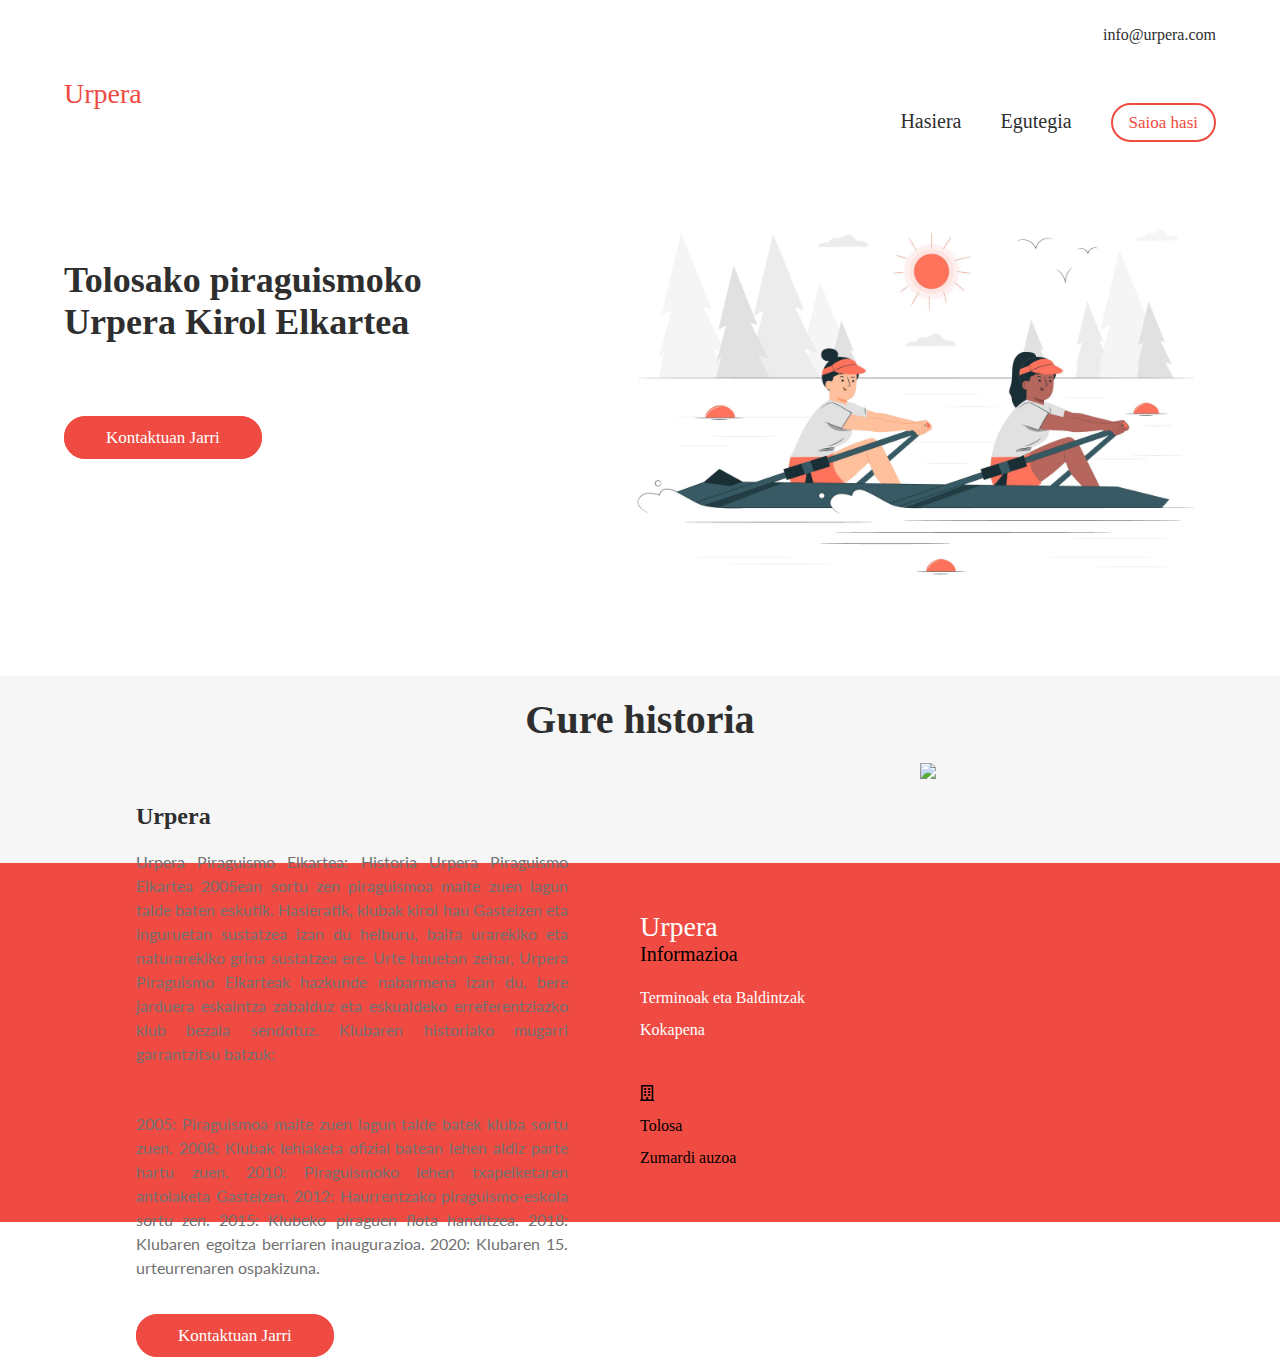
==== index.html @ 8aa0496f "Last Txapelketa kenduta, bakarrik pribatuan ikusi  behar" ====
<!DOCTYPE html>
<html lang="es">

<head>

    <meta charset="UTF-8">
    <title>Urpera Piraguismoa</title>
    <link rel="stylesheet" href="style.css">

</head>

<body>

    <head>

        <meta charset="UTF-8">
        <meta name="viewport" content="width=device-width, initial-scale=1.0">
        <meta http-equiv="X-UA-Compatible" content="ie=edge">
        <link href="https://fonts.googleapis.com/css?family=Lato|Nanum+Gothic:700|Raleway&display=swap"
            rel="stylesheet">
        <link href="https://cdnjs.cloudflare.com/ajax/libs/font-awesome/5.9.0/css/all.css" rel="stylesheet">
        <title>Urpera Kluba</title>

    </head>

    <header id="topHeader">
        <ul id="topInfo">

            <li>info@urpera.com</li>

        </ul>

        <nav>
            <span class="logo">Urpera</span>
            <div class="menu-btn-3" onclick="menuBtnFunction(this)">
                <span></span>
            </div>

            <div class="mainMenu">

                <a href="index.html"><span>Hasiera</span></a>
                <a href="Egutegia.html"><span>Egutegia</span></a>
                <a href="Login.php">Saioa hasi</a>

            </div class="mainMenu">
        </nav>
    </header>

    <section id="intro">
        <div id="intro-info">
            <div>
                <h1>Tolosako piraguismoko Urpera Kirol Elkartea</h1>
                <div id="intro-tag-btn">
                    <span></span>
                    <a href="https://mail.google.com/mail/?view=cm&fs=1&tf=1&to=ioritzlope45@gmail.com" target="_blank"
                        class="brand-btn">Kontaktuan Jarri</a>
                </div>
            </div>
        </div>

        <div id="development-img">
            <img src="images/5411421.jpg" alt="Urpera Kirol Elkartea" title="Urpera Kirol Elkartea" />
        </div>
    </section>

    <section id="success-story">
        <h1 class="sec-heading">Gure historia</h1>

        <div class="slider">
            <div class="col-6 slide-text">
                <div>

                    <h2>Urpera</h2>
                    <p>
                        Urpera Piraguismo Elkartea: Historia
                        Urpera Piraguismo Elkartea 2005ean sortu zen piraguismoa maite zuen lagun talde baten
                        eskutik. Hasieratik, klubak
                        kirol hau Gasteizen eta inguruetan sustatzea izan du helburu, baita urarekiko eta
                        naturarekiko grina sustatzea ere.
                        Urte hauetan zehar, Urpera Piraguismo Elkarteak hazkunde nabarmena izan du, bere jarduera
                        eskaintza zabalduz eta
                        eskualdeko erreferentziazko klub bezala sendotuz.
                        Klubaren historiako mugarri garrantzitsu batzuk:

                    </p>

                    <p>
                        2005: Piraguismoa maite zuen lagun talde batek kluba sortu zuen.
                        2008: Klubak lehiaketa ofizial batean lehen aldiz parte hartu zuen.
                        2010: Piraguismoko lehen txapelketaren antolaketa Gasteizen.
                        2012: Haurrentzako piraguismo-eskola sortu zen.
                        2015: Klubeko piraguen flota handitzea.
                        2018: Klubaren egoitza berriaren inaugurazioa.
                        2020: Klubaren 15. urteurrenaren ospakizuna.

                    </p>

                    <a href="https://mail.google.com/mail/?view=cm&fs=1&tf=1&to=ioritzlope45@gmail.com" target="_blank"
                        class="brand-btn">Kontaktuan Jarri</a>
                </div>
            </div>

            <div class="col-6 slide-img">
                <img src="images/kayak-mujer-kayak-chicas-remando-agua.jpg" />
            </div>

        </div>
    </section>

    <footer>
        <div>
            <span class="logo">Urpera</span>
        </div>

        <div class="col-3">
            <span class="footer-cat">Informazioa</span>
            <ul class="footer-cat-links">

                <li><a href=""><span>Terminoak eta Baldintzak</span></a></li>
                <li><a href=""><span>Kokapena</span></a></li>

            </ul>
        </div>
        <div id="address">
            <ul>
                <li>

                    <i class="far fa-building"></i>
                    <div>Tolosa<br />
                        Zumardi auzoa</div>

                </li>
            </ul>
        </div>

    </footer>

    <script src="https://ajax.googleapis.com/ajax/libs/jquery/3.4.1/jquery.min.js"></script>
    <script src="ScriptIT.js"></script>
    <script src="./script.js"></script>
</body>

</html>
---- style.css ----
html {
  scroll-behavior: smooth;
}

body {
  padding: 0;
  margin: 0;
}

section {
  display: block;
  padding: 0 4em 5em;
}

h1,
h2,
h3 {
  font-family: roboto;
  color: #2e2e2e;
}

.col-5 {
  width: 40%;
  display: inline-table;
}

.col-6 {
  width: 50%;
  display: inline-table;
}

.col-7 {
  width: 60%;
  display: inline-block;
}

.sec-heading {
  text-align: center;
  font-size: 40px;
  padding: 0.5em 0;

  margin: 0;
}

p {
  font-family: lato;
  color: #717171;
  line-height: 1.5;
  text-align: justify;
  flex-wrap: wrap;
}

#topHeader {
  padding: 1em 4em;
  font-family: roboto;
}

#topInfo {
  padding: 0;
  margin-top: 10px;
  text-align: right;
  color: #2e2e2e;
}

#topInfo li {
  list-style-type: none;
  display: inline;
}

#topInfo li:last-child {
  padding-left: 21px;
}

.logo {
  color: #ef4b42;
  font-size: 28px;
  font-family: roboto;
}

nav {
  padding: 18px 0;
}

.mainMenu {
  float: right;
}

.mainMenu a {
  padding: 15px 0;
  margin-left: 35px;
  font-size: 20px;
  text-decoration: none;
  font-weight: 500;
  color: #2e2e2e;
  position: relative;

  -webkit-transition: all 0.3s ease-in-out;
  transition: all 0.3s ease-in-out;
}

.mainMenu a:hover,
.mainMenu a:focus {
  color: #ef4b42;
}

.mainMenu a:not(:last-child):hover:after,
.mainMenu a:not(:last-child):focus:after {
  width: 100%;
  left: 0;
}

.mainMenu a:after {
  top: 40px;
  content: "";
  display: block;
  height: 2px;
  left: 50%;
  position: absolute;
  width: 0;
  background: #ef4b42;

  -webkit-transition: width 0.3s ease 0s, left 0.3s ease 0s;
  transition: width 0.3s ease 0s, left 0.3s ease 0s;
}

.mainMenu a:first-child {
  margin: 0;
}

.mainMenu a:last-child {
  border: 2px solid #ef4b42;
  padding: 8px 16px !important;
  font-size: 17px;
  border-radius: 20px;
  text-align: center;
  color: #ef4b42;
}

.mainMenu a:last-child:hover,
.mainMenu a:last-child:focus {
  background-color: #ef4b42;
  color: white;
}

#intro {
  padding-top: 3em;
  position: relative;
}

#intro div {
  display: inline-table;
}

#intro-info {
  width: 50%;
  float: left;
  margin-top: 5.8%;
}

#intro-info h1 {
  font-size: 50px;
  font-weight: 600;
  margin: 0px 0 30px;
}

#intro-info span {
  display: block;
  font-family: raleway;
  font-weight: 600;
  padding: 0 0 55px;
  font-size: 23px;
}

.brand-btn {
  text-decoration: none;
  background-color: #ef4b42;
  border: 2px solid #ef4b42;
  color: white;
  padding: 10px 40px;
  border-radius: 30px;
  font-size: 17px;
  font-family: roboto;

  -webkit-transition: all 0.3s ease-in-out;
  transition: all 0.3s ease-in-out;
}

.brand-btn:hover,
.brand-btn:focus {
  background-color: transparent;
  color: #ef4b42;
}

#development-img {
  width: 50%;
  text-align: right;
}

#development-img img {
  height: 430px;
}

#delivery {
  background-color: #f6f6f6;
}

#delivery img {
  height: 300px;
}
#delivery h2 {
  font-weight: 500;
  font-size: 30px;
}

#delivery p {
  margin-bottom: 40px;
}

.delivery-img {
  float: left;
}

#services ul {
  margin: 0;
  padding: 0;
  text-align: center;
}

#services ul li {
  list-style-type: none;
  display: inline-block;
  width: 16%;
  text-align: center;
}

#services ul li .fas,
#services ul li .fab {
  font-size: 80px;
  color: #ef4b42;
}

#services ul li div {
  width: 115px;
  padding: 15px;
  border-radius: 6px;
  border: 3px solid transparent;
  margin-left: auto;
  margin-right: auto;
  text-align: center;

  -webkit-transition: all 0.2s ease-in;
  transition: all 0.2s ease-in;
}

#services ul li div:hover {
  border-color: #f7f7f7;
}

#services ul li div a {
  text-decoration: none;
}

#services ul li span {
  display: block;
  padding-top: 15px;
  color: #5d5d5d;
  font-family: lato;
}

#services #service-footer {
  text-align: center;
  padding-top: 60px;
}

#success-story {
  background-color: #f6f6f6;
}

.slider img {
  height: 400px;
}

.slider .slide-text {
  float: left;
}

.slider .slide-img {
  text-align: center;
}

.slider .slide-text div {
  width: 75%;
  margin-left: auto;
  margin-right: auto;
  margin-top: 40px;
}

.slider p {
  padding-bottom: 30px;
}

.brand-logos div {
  margin-left: auto;
  margin-right: auto;
  padding: 10px 0;
}

.brand-logos div::-webkit-scrollbar {
  background: transparent;
}

.brand-logos div a {
  text-align: center;
  display: table-cell;
  width: 12%;
  border: 2px solid #eaeaea;
  background-color: #fff;
  padding: 25px;
  cursor: pointer;

  -webkit-transition: all 0.2s ease-in;
  transition: all 0.2s ease-in;
}

.brand-logos div a:hover,
.brand-logos div a:focus {
  border-right: 2px solid #eaeaea !important;

  -webkit-transform: scale(1.1);
  transform: scale(1.1);

  -webkit-transition: all 0.2s ease-in;
  transition: all 0.2s ease-in;
}

.brand-logos div a:not(:last-child) {
  border-right: none;
}

.brand-logos div a img {
  height: 30px;
}

#highlights {
  background-color: #f6f6f6;
}

#highlights .slider img {
  border-top-left-radius: 118px;
  border-top-right-radius: 55px;
  border-bottom-right-radius: 120px;
  border-bottom-left-radius: 55px;
}

#topList {
  background-color: #f6f6f6;
}

#topList a {
  border: none;
  padding: 0 20px;
  background-color: #f6f6f6;
}

#topList a:hover {
  border: none !important;

  -webkit-transform: scale(1);
  transform: scale(1);
}

#topList a span {
  font-size: 13px;
  color: #717171;
  font-family: lato;
  display: block;
}

#topList img {
  height: 70px;
}

footer {
  background-color: #ef4b42;
  padding: 3em 4em 2em;
}

footer .logo {
  color: #fff;
}

footer .row {
  margin: 2em 0;
  font-family: lato;
  color: #fff;
  position: relative;
  border-bottom: 1px solid;
}

footer ul {
  padding: 0;
}

footer ul li {
  list-style-type: none;
  padding: 0;
  line-height: 2;
}

footer .footer-cat {
  font-size: 20px;
}

.footer-cat-links a {
  color: #fff;
  text-decoration: none;
  position: relative;
}

.footer-cat-links a:after {
  top: 21px;
  content: "";
  display: block;
  height: 2px;
  left: 50%;
  position: absolute;
  width: 0;
  background: #fff;

  -webkit-transition: width 0.3s ease 0s, left 0.3s ease 0s;
  transition: width 0.3s ease 0s, left 0.3s ease 0s;
}

.footer-cat-links a:hover:after,
.footer-cat-links a:focus:after {
  width: 100%;
  left: 0;
}

footer #subscribe {
  margin: 20px 0px 30px;
}

input#subscriber-email {
  outline: none;
  padding: 8px;
  background: #ff6962;
  border: 1px solid #fff;
  color: #fff;
  border-radius: 4px 0px 0px 4px;
}

input#subscriber-email::-webkit-input-placeholder {
  color: #fff;
}

input#subscriber-email:-ms-input-placeholder {
  color: #fff;
}

input#subscriber-email::-ms-input-placeholder {
  color: #fff;
}

input#subscriber-email::placeholder {
  color: #fff;
}

.col-3 {
  display: inline-table;
  width: 25%;
}

.col-3#newsletter {
  width: 24%;
}

.col-3#newsletter #btn-scribe {
  margin-left: -4px;
  border: 1px solid #fff;
  border-radius: 0px 4px 4px 0;
  padding: 8px 5px;
  background-color: #fff;
  color: #ff6962;
  cursor: pointer;
}

.social-2 {
  display: none;
}
.social-links {
  bottom: 44px;
  position: absolute;
  left: 0;
}

.social-links a {
  color: #fff;
  font-size: 20px;
  border: 1px solid;
  border-radius: 20px;
  padding: 6px;

  -webkit-transition: all 0.2s ease-in;
  transition: all 0.2s ease-in;
}

.social-links a:not(:last-child) {
  margin-right: 10px;
}

.social-links a:hover,
.social-links a:focus {
  background-color: #ff6962;
}

.social-links a i {
  width: 25px;
  height: 25px;
  text-align: center;
}

#newsletter #address li:not(:first-child) {
  padding: 20px 0;
}

#newsletter #address li i {
  font-size: 45px;
  width: auto;
  padding: 5px;
}

#newsletter #address li div {
  font-size: 14px;
  width: 80%;
  text-align: left;
  float: right;
  line-height: 1.3;
}

#copyright {
  text-align: center;
  color: #fff;
  font-family: lato;
}

a#gotop {
  color: #fff;
  text-decoration: none;
  z-index: 9999;
  display: none;
  font-family: lato;
  position: fixed;
  bottom: 1.5em;
  right: 1.5em;
  padding: 10px;
  background-color: #ff6962;
  border-radius: 5px;

  -webkit-box-shadow: 0px 5px 7px 0px rgba(0, 0, 0, 0.75);
  box-shadow: 0px 5px 7px 0px rgba(0, 0, 0, 0.75);
}

#owner {
  text-align: center;
  padding: 20px 0 0px;
  color: #fff;
  font-family: lato;
  font-size: 25px;
}

#owner a {
  color: #fff;
}

/* Desktops and laptops ----------- */
@media only screen and (max-width: 1280px) {
  #intro-info {
    width: 40%;
  }
  #intro-info h1 {
    font-size: 36px;
  }
  #development-img {
    width: 60%;
  }
  #development-img img {
    height: 400px;
  }
}

/* iPads to Smartphone for Common Elements ----------- */
@media only screen and (max-width: 1024px) {
  nav {
    padding: 0;
  }

  .menu-btn-3 {
    height: 32px;
    width: 40px;
    cursor: pointer;
    z-index: 2;
    position: absolute;
    right: 0;
    padding-right: 2em;
    top: 1.75em;
  }

  .menu-btn-3 span,
  .menu-btn-3 span::before,
  .menu-btn-3 span::after {
    background: #fff;
    content: "";
    position: absolute;
    width: 40px;
    height: 6px;
    margin-top: 13px;

    -webkit-transform: rotate(180deg);
    transform: rotate(180deg);

    -webkit-transition: 0.5s ease-in-out;
    transition: 0.5s ease-in-out;
  }

  .menu-btn-3 span::before {
    margin-top: -12px;
  }

  .menu-btn-3 span::after {
    margin-top: 12px;
  }

  .menu-btn-3.active span {
    background: transparent;
  }

  .menu-btn-3.active span::before {
    margin-top: 0;

    -webkit-transform: rotate(45deg);
    transform: rotate(45deg);
  }

  .menu-btn-3.active span::after {
    -webkit-transform: rotate(-45deg);
    transform: rotate(-45deg);

    margin-top: 0;
  }

  #intro-info {
    width: 40%;
  }

  #intro-info h1 {
    font-size: 25px;
    margin: 0px 0 20px;
  }

  #intro-info span {
    font-size: 19px;
    padding: 0 0 45px;
  }

  #development-img {
    width: 60%;
  }

  #development-img img {
    height: 290px;
  }

  #topHeader {
    position: relative;
    padding-bottom: 0;
  }

  #topHeader .logo {
    position: absolute;
    color: #fff;
    z-index: 2;
    top: 0;
    padding-top: 0.5em;
    font-size: 40px;
    left: 0;
    padding-left: 1em;
  }

  .mainMenu {
    position: absolute;
    top: 0;
    right: 0;
    background-color: #ef4b42;
    width: 100%;
    padding: 1em 2em 2em;
    z-index: 1;

    -webkit-transition: all 1s ease-in-out;
    transition: all 1s ease-in-out;
  }

  .mainMenu.active {
    padding-top: 5em;
  }

  .mainMenu a {
    display: list-item;
    text-align: right;
    width: 100%;
    list-style-type: none;
    margin: 0;
    color: #fff;
    pointer-events: none;
    line-height: 0;
    padding: 0 2em 0 0;
    opacity: 0;
    visibility: hidden;

    -webkit-transition: all 0.6s ease-in-out;
    transition: all 0.6s ease-in-out;
  }

  .mainMenu a:last-child {
    background-color: #ff6962;
    color: #fff;
    border-color: #fff;
    width: 120px;
    float: right;
    text-align: center;
    margin-top: 20px;
  }

  .mainMenu a.active {
    pointer-events: auto;
    line-height: 1.3;
    padding-top: 15px;
    padding-bottom: 15px;
    opacity: 1;
    visibility: visible;
  }

  .mainMenu a.active:hover {
    background-color: #ff6962;
  }

  .mainMenu a.active:first-child {
    border-top: 1px solid;
    margin-top: 18px;
    padding-top: 30px;
  }

  .mainMenu a span {
    color: #fff;
  }
  .mainMenu a:after {
    display: none;
  }

  .brand-logos div {
    overflow-x: auto;
    overflow-y: hidden;
  }

  #delivery .col-5 {
    display: block;
    float: none;
    width: 100%;
    text-align: center;
  }

  #delivery .col-7 {
    width: 100%;
    display: block;
    text-align: center;
  }
  .col-3 {
    display: block;
    width: 100%;
    padding-bottom: 1em;
  }
  .col-3#newsletter {
    width: 100%;
    position: relative;
    padding-bottom: 0;
  }

  .social-1 {
    display: none !important;
  }

  .social-2 {
    display: inline-table;
    position: absolute;
    top: 7em;
    padding-bottom: 1.5em;
    width: 100%;
  }

  #address {
    margin-top: 8em;
  }

  #newsletter #address li i {
    width: auto;
  }

  #newsletter #address li div {
    font-size: 14px;
    width: auto;
    text-align: -webkit-auto;
    float: none;
    line-height: 2;
    display: inline-block;
    padding: 10px 0 15px;
  }

  #newsletter #address li div:last-child {
    padding-bottom: 0;
  }

  #newsletter #address li:not(:first-child) {
    padding: 20px 0 0;
  }
}

/* iPads (portrait)----------- */
@media only screen and (min-width: 768px) and (max-width: 1024px) and (orientation: portrait) {
  section {
    padding: 0 3em 3em;
  }

  .sec-heading {
    padding: 0em 0;
  }

  #services ul li {
    width: 30%;
  }

  #delivery img {
    height: 230px;
  }

  #highlights {
    display: inline-block;
  }

  .slider img {
    height: 220px;
  }

  .slider .slide-text div {
    width: 85%;
    margin-top: 0px;
  }

  footer {
    padding-right: 3em;
    padding-left: 3em;
  }

  .col-3 {
    display: block;
    width: 100%;
    padding-bottom: 1em;
  }
}

/* iPads (landscape) ----------- */
@media only screen and (min-width: 768px) and (max-width: 1024px) and (orientation: landscape) {
  section {
    padding-bottom: 3em;
  }

  .sec-heading {
    padding: 1em 0;
  }

  #intro {
    padding-top: 4em;
    padding-bottom: 3em;
  }

  #development-img img {
    height: 290px;
  }

  #intro-info {
    margin-top: 4.8%;
  }

  #intro-info h1 {
    font-size: 23px;
    margin: 0px 0 20px;
  }

  #intro-info span {
    font-size: 20px;
    padding: 0 0 45px;
  }

  .sec-heading {
    font-size: 30px;
  }

  #services ul li {
    width: 30%;
  }

  #services ul li .fas,
  #services ul li .fab {
    font-size: 60px;
  }

  .slider img {
    height: 210px;
  }

  #highlights,
  #success-story {
    display: inline-block;
  }

  .slider .slide-text div {
    margin-top: 0px;
  }

  .col-3 {
    display: block;
    width: 100%;
    padding-bottom: 1em;
  }
}

/* Mini Tablet and Big Mobile */
@media only screen and (min-width: 640px) and (max-width: 760px) and (orientation: landscape) {
  section {
    padding: 0 2em 3em;
  }

  .sec-heading {
    font-size: 26px;
    padding: 1em 0;
  }

  #intro {
    padding-bottom: 2em;
    padding-right: 2em;
    padding-left: 2em;
  }

  #intro-info {
    width: 45%;
    margin-top: 2.8%;
  }

  #intro-info h1 {
    font-size: 22px;
    margin: 0px 0 15px;
  }

  #intro-info span {
    font-size: 17px;
    padding: 0 0 35px;
  }

  #development-img {
    width: 55%;
  }

  #development-img img {
    height: 210px;
  }

  #delivery h2 {
    font-size: 24px;
  }

  #services ul li {
    width: 30%;
  }

  #services ul li .fas,
  #services ul li .fab {
    font-size: 60px;
  }

  #services #service-footer {
    padding-top: 40px;
  }

  #success-story,
  #highlights {
    display: inline-block;
  }

  .slider img {
    height: 190px;
  }

  .slider .slide-text div {
    width: 90%;
    margin-top: 0px;
  }
}

/* Mini Tablet ----------- */
@media only screen and (max-width: 600px) {
  section {
    display: block;
    padding: 0 2em 5em;
  }

  .sec-heading {
    font-size: 26px;
  }

  #intro {
    padding-bottom: 12em;
    padding-top: 1em;
  }

  #intro-info h1 {
    font-size: 26px;
  }

  #intro-info span {
    padding: 0 0 45px;
    font-size: 20px;
  }

  #intro-info,
  #development-img {
    display: block !important;
    width: 100%;
    text-align: center;
  }

  #intro-tag-btn {
    position: absolute;
    display: block !important;
    bottom: 60px;
    width: 100%;
    left: 0;
    right: 0;
  }

  .col-3 {
    display: block;
    width: 100%;
    padding-bottom: 1em;
  }

  .col-5 {
    width: 100%;
  }

  .col-7 {
    width: 100%;
  }

  .sec-heading {
    padding: 1em 0;
  }

  .delivery-img {
    float: none;
    text-align: center;
  }

  #delivery img {
    height: 350px;
  }

  #delivery h2 {
    text-align: center;
    font-size: 24px;
  }

  .btn-footer {
    text-align: center;
  }

  #services ul li {
    width: 32.5%;
  }

  #success-story {
    background-color: #f6f6f6;
    display: inline-block;
  }

  .slider .slide-text div {
    width: 75%;
    text-align: center;
    margin-top: 0;
  }

  .brand-logos div {
    overflow-x: auto;
    overflow-y: hidden;
  }

  .slider .slide-text div h2 {
    margin: 0;
  }

  #highlights .slider .slide-text div {
    width: 85%;
    margin-top: 0;
  }

  .slider img {
    height: 200px;
  }

  .slider .slide-text div h2 {
    margin: 0;
  }

  .slider {
    display: -webkit-box;
    display: -ms-flexbox;
    display: flex;
    -webkit-box-orient: vertical;
    -webkit-box-direction: normal;
    -ms-flex-flow: column;
    flex-flow: column;
  }

  .col-6 {
    width: 100%;
    display: block;
  }

  .slider .slide-text {
    float: none;
    -webkit-box-ordinal-group: 3;
    -ms-flex-order: 2;
    order: 2;
  }

  .slider .slide-img {
    -webkit-box-ordinal-group: 2;
    -ms-flex-order: 1;
    order: 1;
  }

  .slider .slide-text div,
  #highlights .slider .slide-text div {
    margin-top: 30px;
  }

  footer {
    padding: 3em 2em 2em;
  }
}

/* Smartphones (portrait and landscape) ----------- */
@media only screen and (max-width: 480px) {
  #topHeader .logo {
    padding-top: 0.8em;
    font-size: 30px;
    padding-left: 0.8em;
  }

  #intro {
    padding: 1em 1em 12em 1em;
  }

  #development-img img {
    height: 280px;
  }

  .mainMenu a.active:first-child {
    margin-top: 15px;
  }

  section {
    padding: 0 1em 3em;
  }

  .sec-heading {
    padding: 0%;
  }

  #delivery img {
    height: 230px;
  }

  #services ul li {
    width: 38%;
  }

  #services ul li:nth-child(even) {
    margin-left: 40px;
  }

  #services ul li:nth-child(odd) {
    margin-right: 40px;
  }

  .col-6 {
    width: 100%;
    display: block;
  }

  #success-story .slider {
    display: -webkit-box;
    display: -ms-flexbox;
    display: flex;

    -webkit-box-orient: vertical;
    -webkit-box-direction: normal;
    -ms-flex-flow: column;
    flex-flow: column;
  }

  .slider .slide-text {
    float: none;
    -webkit-box-ordinal-group: 3;
    -ms-flex-order: 2;
    order: 2;
  }

  .slider .slide-img {
    text-align: center;
    -webkit-box-ordinal-group: 2;
    -ms-flex-order: 1;
    order: 1;
  }

  .slider .slide-text div {
    width: 100%;
    text-align: center;
  }

  footer {
    padding-right: 1em;
    padding-left: 1em;
  }

  a#gotop {
    right: 2.5em;
  }
}

/* Small Devices (portrait and landscape) ----------------- */
@media only screen and (max-width: 380px) {
  #development-img img {
    height: 230px;
  }

  #intro-tag-btn {
    width: 90%;
    margin-right: auto;
    margin-left: auto;
  }

  #delivery img {
    height: 180px;
  }

  #services ul li {
    width: 40%;
  }

  #services ul li:nth-child(even) {
    margin-left: 20px;
  }

  #services ul li:nth-child(odd) {
    margin-right: 20px;
  }

  #services ul li div {
    padding: 15px 5px;
  }

  .slider img {
    height: 200px;
  }
}

/* X-Tra Small Devices  (portrait and landscape) ----------- */
@media only screen and (max-width: 320px) {
  #development-img img {
    height: 210px;
  }

  #services ul li:nth-child(odd) {
    margin-right: 0;
  }

  #services ul li:nth-child(even) {
    margin-right: 0;
  }

  #services ul li {
    width: 45%;
  }

  #services ul li div {
    padding: 15px 5px;
  }

  .slider img {
    height: 180px;
  }
}
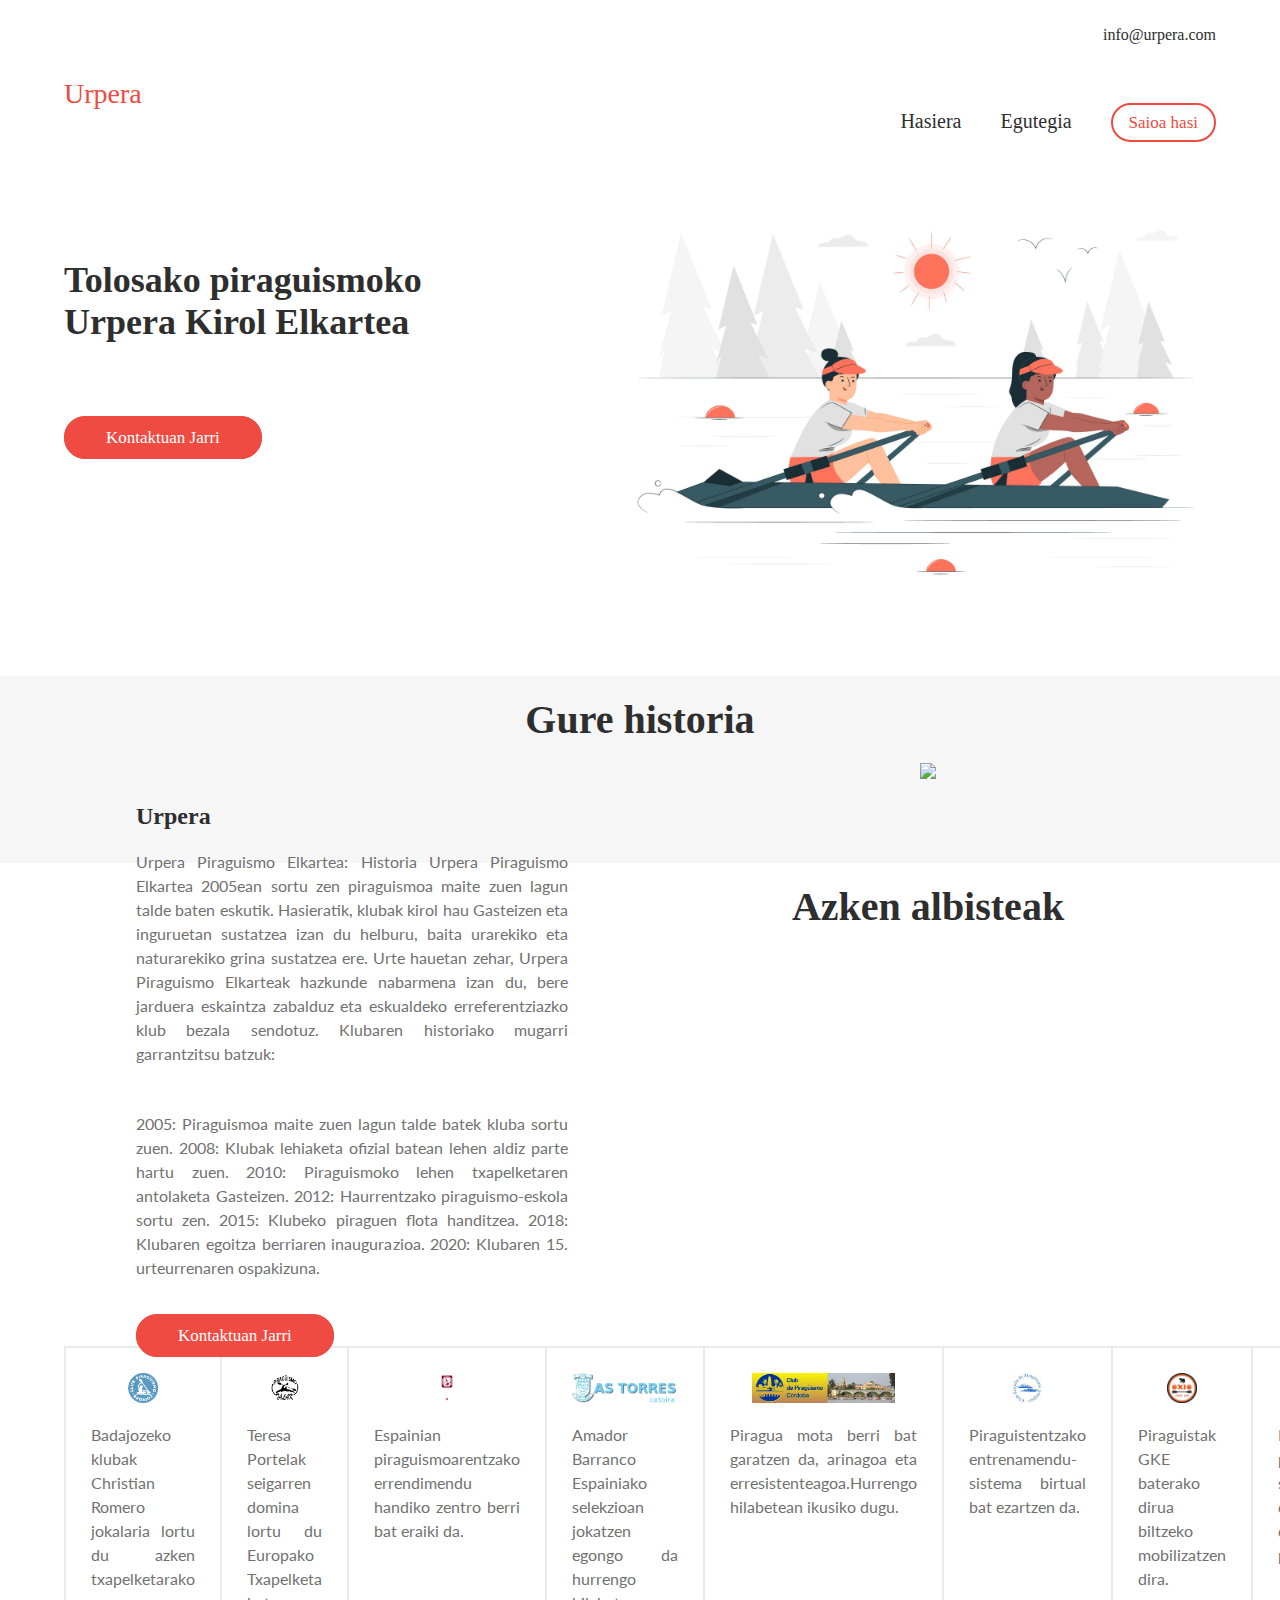
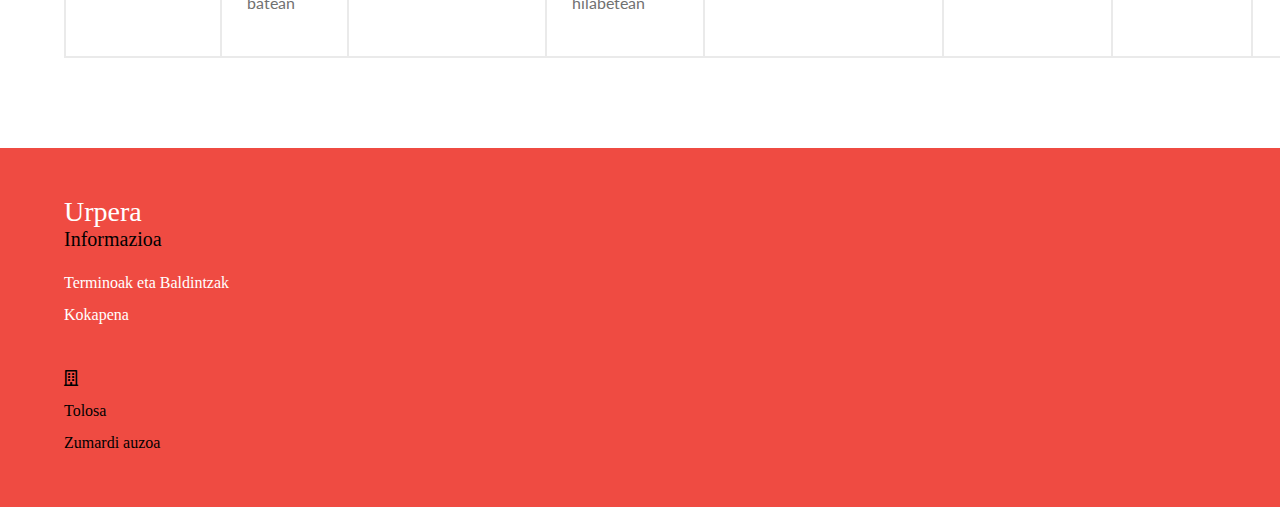
==== commit c854fe10: "Last" ====
--- a/index.html
+++ b/index.html
@@ -106,6 +106,38 @@
 
         </div>
     </section>
+    <section id="revenue" class="brand-logos">
+
+        <h1 class="sec-heading">Azken albisteak</h1>
+        <div>
+
+            <a><img src="images/logo_PIBA_400x400.png" alt="Badajoz Kluba" title="Jokalari berria">
+                <p>Badajozeko klubak Christian Romero jokalaria lortu du azken txapelketarako</p>
+            </a>
+            <a><img src="images/Logo-Talak-N.webp" alt="Talak Kluba" title="Talak Irabazi">
+                <p>Teresa Portelak seigarren domina lortu du Europako Txapelketa batean</p>
+            </a>
+            <a><img src="images/tinywow_Club-Getxo-Kayaka_48270549.png" alt="Getxoko Kluba" title="Notizia onak">
+                <p> Espainian piraguismoarentzako errendimendu handiko zentro berri bat eraiki da. </p>
+            </a>
+            <a><img src="images/logo_web_astorres2x.png" alt="Astorres Kluba" title="Espainiako Selekzioa">
+                <p>Amador Barranco Espainiako selekzioan jokatzen egongo da hurrengo hilabetean</p>
+            </a>
+            <a><img src="images/cropped-CabeceraWeb2.jpg" alt="Cordobako Kluba" title="Piragua berriak">
+                <p>Piragua mota berri bat garatzen da, arinagoa eta erresistenteagoa.Hurrengo hilabetean ikusiko dugu.
+                </p>
+            </a>
+            <a><img src="images/descarga.jfif" alt="Aranjuezeko Kluba" title="Vr entrenamendua">
+                <p>Piraguistentzako entrenamendu-sistema birtual bat ezartzen da.</p>
+            </a>
+            <a><img src="images/Logo-2017-oxio-web.jpg" alt="Oxio Kluba" title="ONG ekin lanean">
+                <p>Piraguistak GKE baterako dirua biltzeko mobilizatzen dira.</p>
+            </a>
+            <a><img src="images/logoRURALSPORT-png.png" alt="Desgaituak" title="Pertsona desgaituak">
+                <p>Piraguismo-programa bat sortu da desgaitasuna duten pertsonentzat.</p>
+            </a>
+        </div>
+    </section>
 
     <footer>
         <div>
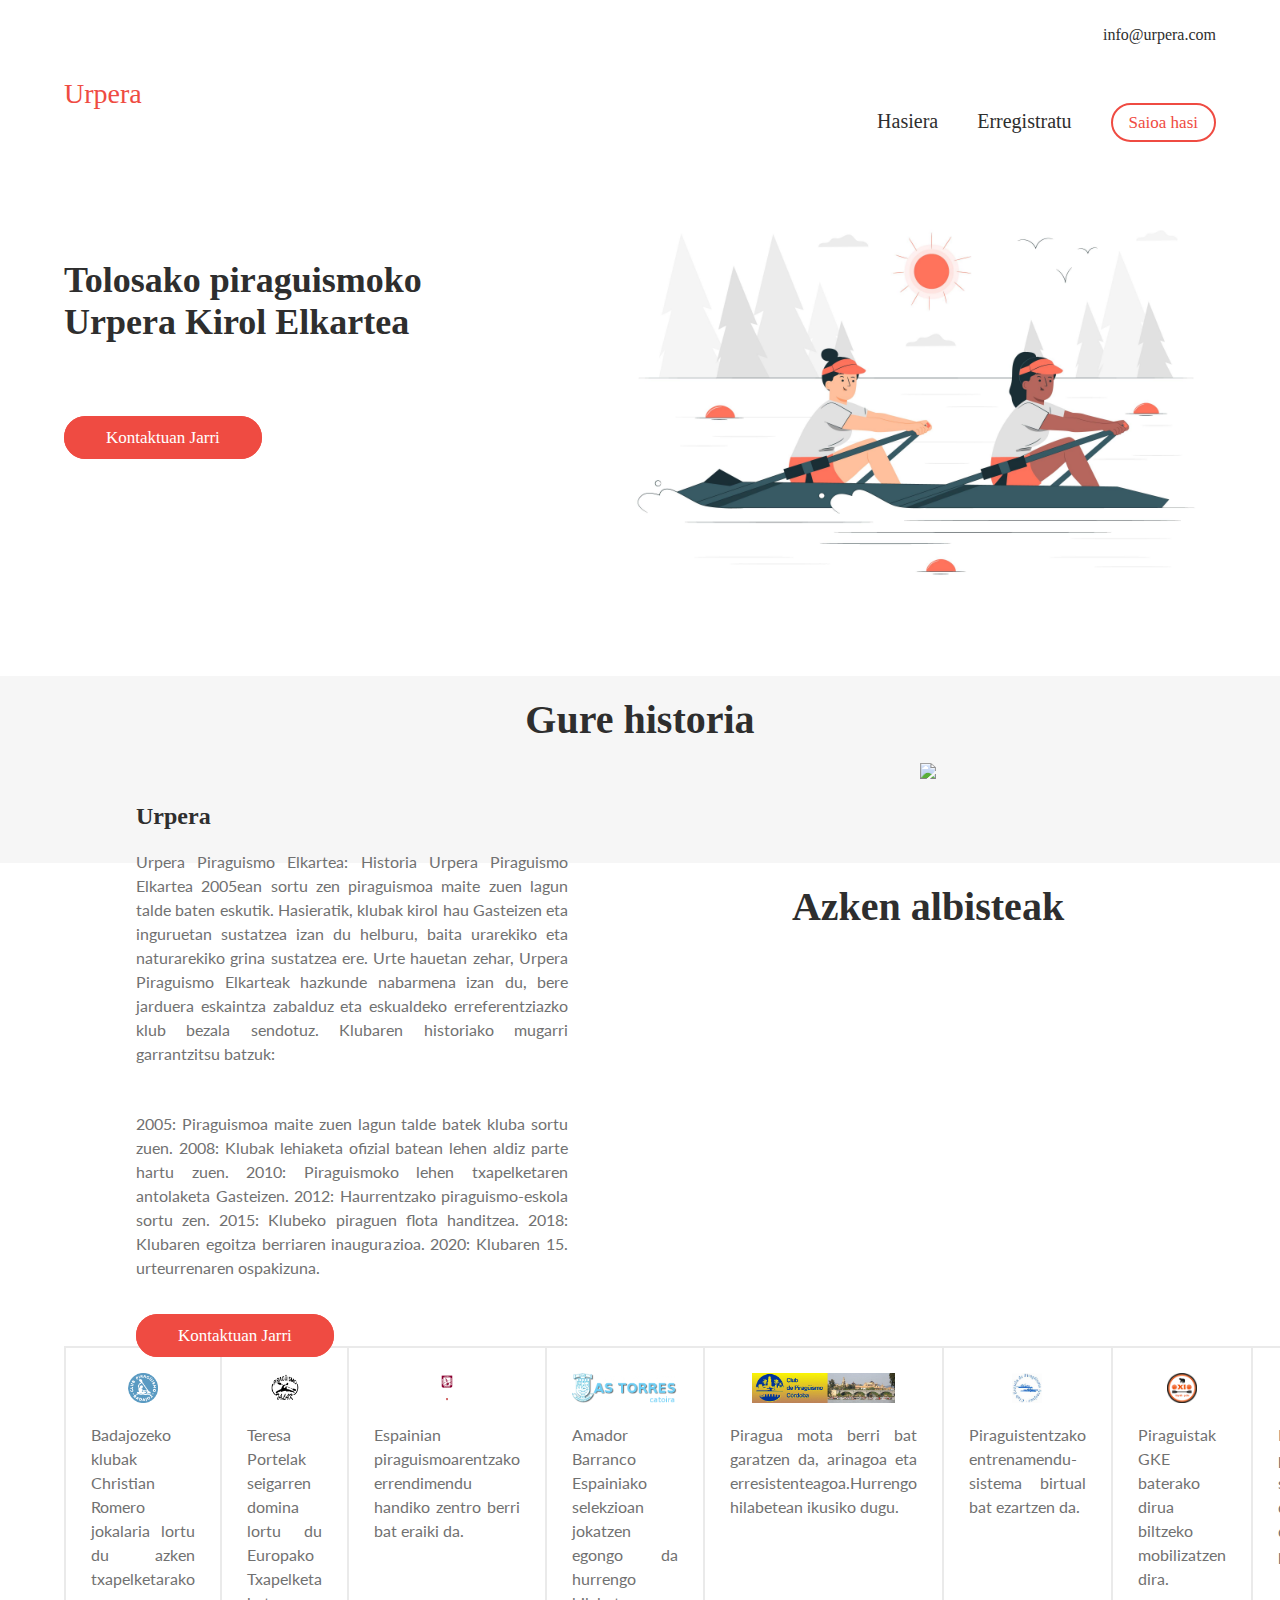
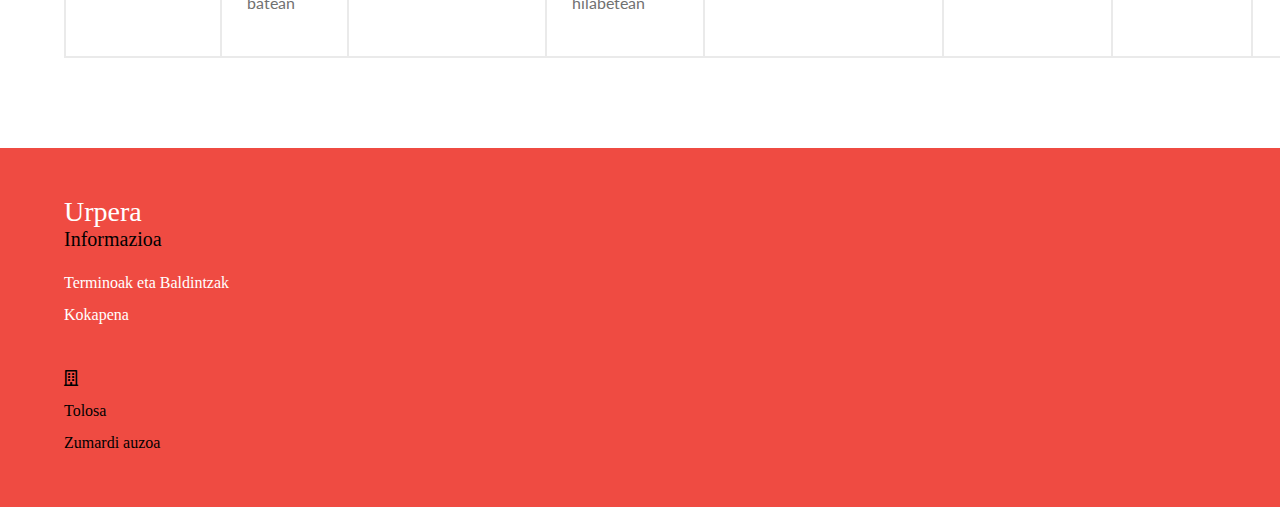
==== commit ac71a94c: "Administratzaile atala falta da" ====
--- a/index.html
+++ b/index.html
@@ -39,7 +39,7 @@
             <div class="mainMenu">
 
                 <a href="index.html"><span>Hasiera</span></a>
-                <a href="Egutegia.html"><span>Egutegia</span></a>
+                <a href="Erregistratu.php"><span>Erregistratu</span></a>
                 <a href="Login.php">Saioa hasi</a>
 
             </div class="mainMenu">
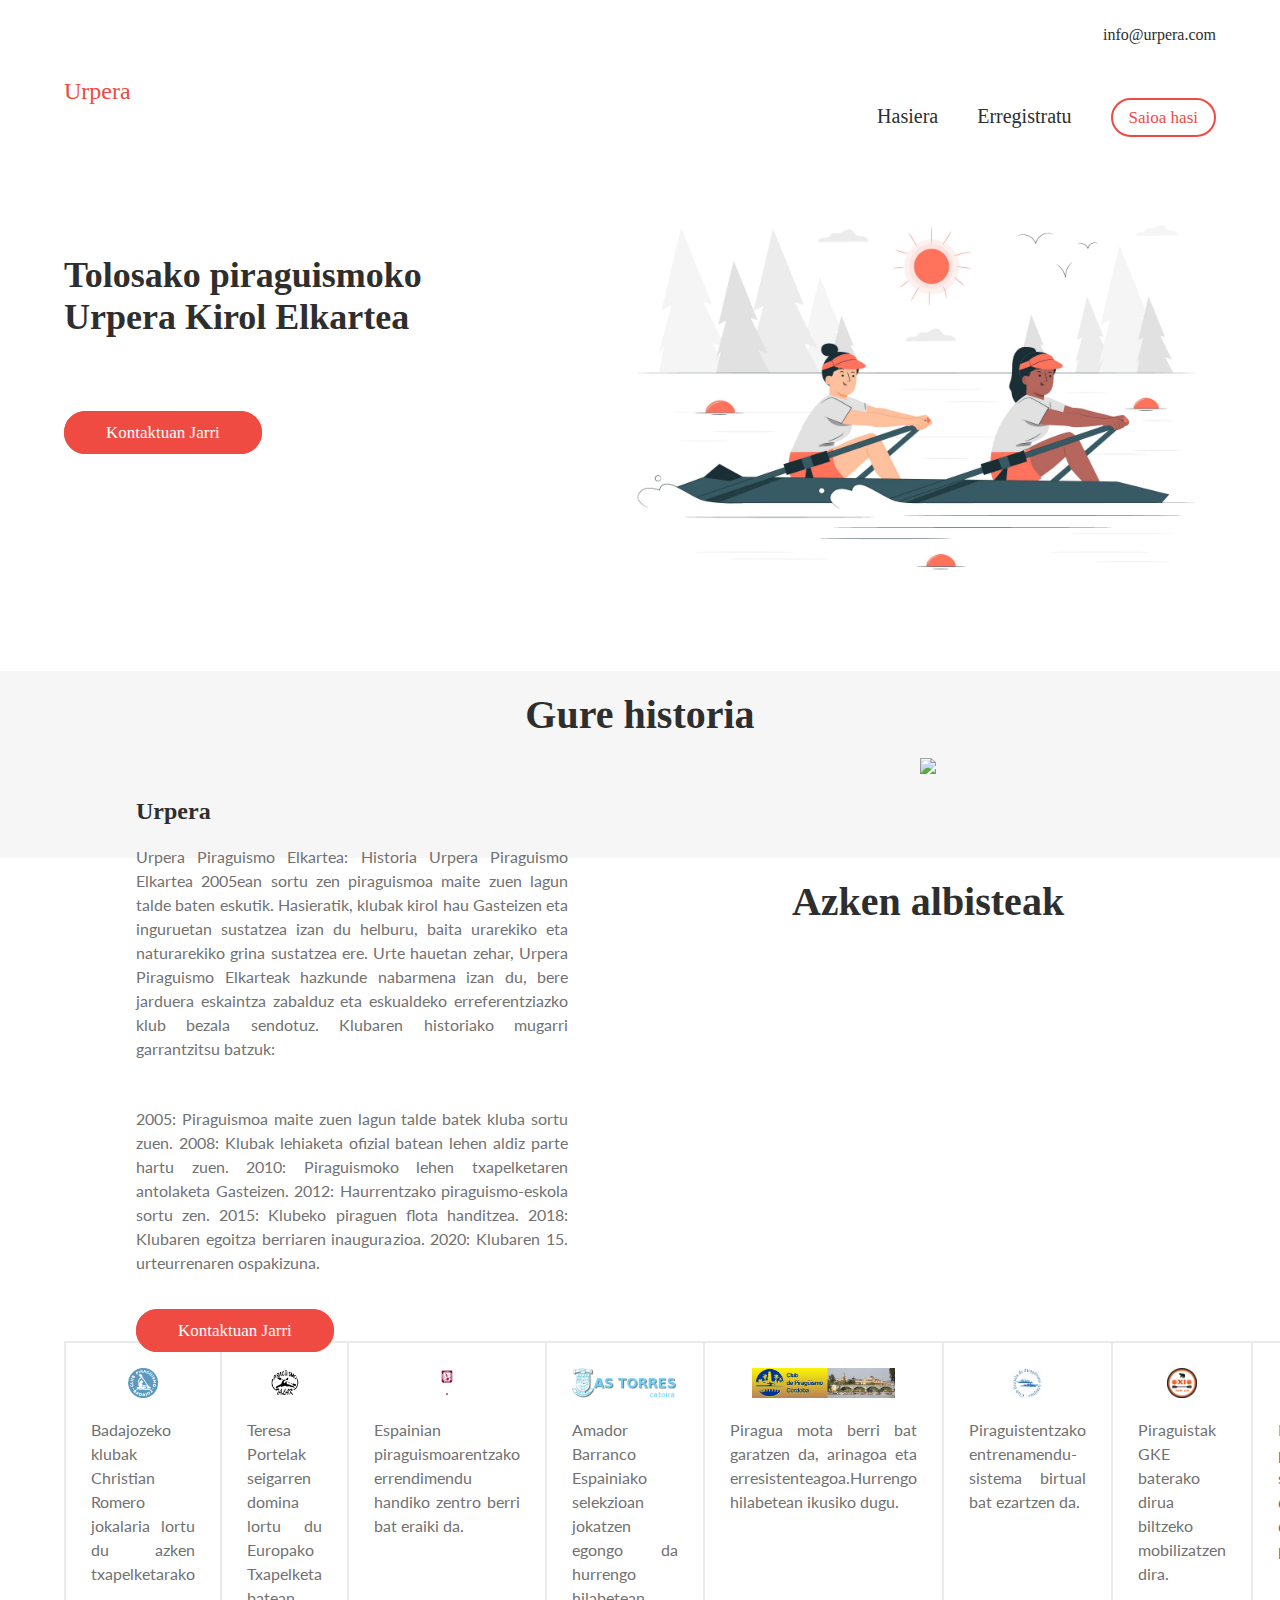
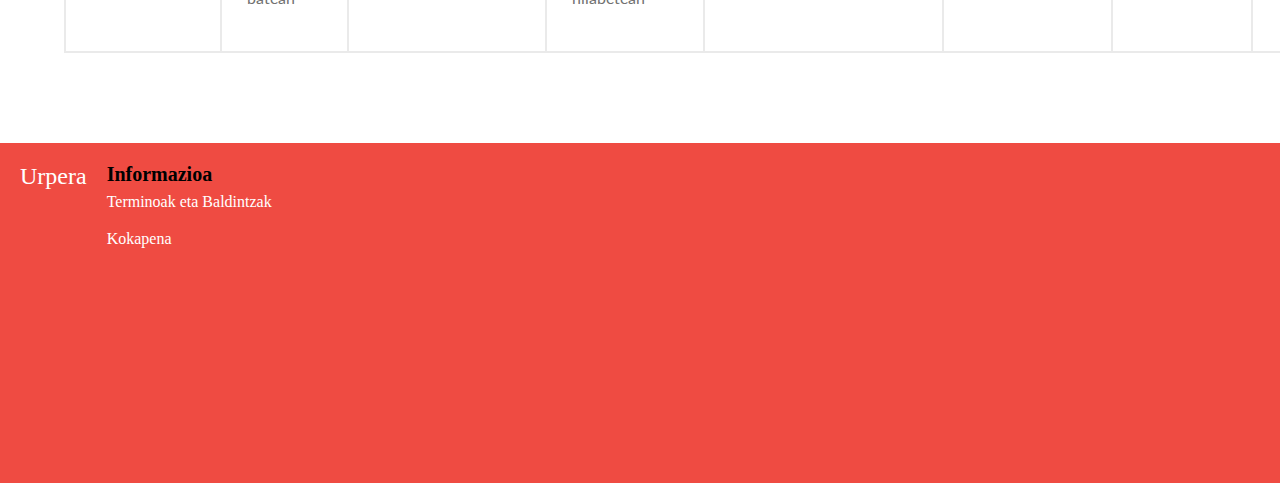
==== commit e534fc0d: "Last footer done" ====
--- a/index.html
+++ b/index.html
@@ -6,6 +6,7 @@
     <meta charset="UTF-8">
     <title>Urpera Piraguismoa</title>
     <link rel="stylesheet" href="style.css">
+    <link rel="stylesheet" href="./css/footermapa.css">
 
 </head>
 
@@ -52,7 +53,7 @@
                 <h1>Tolosako piraguismoko Urpera Kirol Elkartea</h1>
                 <div id="intro-tag-btn">
                     <span></span>
-                    <a href="https://mail.google.com/mail/?view=cm&fs=1&tf=1&to=ioritzlope45@gmail.com" target="_blank"
+                    <a href="https://mail.google.com/mail/?view=cm&fs=1&tf=1&to=infourpera@gmail.com" target="_blank"
                         class="brand-btn">Kontaktuan Jarri</a>
                 </div>
             </div>
@@ -95,7 +96,7 @@
 
                     </p>
 
-                    <a href="https://mail.google.com/mail/?view=cm&fs=1&tf=1&to=ioritzlope45@gmail.com" target="_blank"
+                    <a href="https://mail.google.com/mail/?view=cm&fs=1&tf=1&to=infourpera@gmail.com" target="_blank"
                         class="brand-btn">Kontaktuan Jarri</a>
                 </div>
             </div>
@@ -149,27 +150,23 @@
             <ul class="footer-cat-links">
 
                 <li><a href=""><span>Terminoak eta Baldintzak</span></a></li>
-                <li><a href=""><span>Kokapena</span></a></li>
+                <li><a
+                        href="https://www.google.com/maps/place/Tolosaldea+Lanbide+Heziketako+Ikastetxe+Integratua/@43.1489944,-2.070771,17z/data=!3m1!4b1!4m6!3m5!1s0xd504b6900588037:0xbaa343d5f58fb872!8m2!3d43.1489905!4d-2.0681961!16s%2Fg%2F1z44bdkm5?entry=ttu"><span>Kokapena</span></a>
+                </li>
 
             </ul>
         </div>
-        <div id="address">
-            <ul>
-                <li>
 
-                    <i class="far fa-building"></i>
-                    <div>Tolosa<br />
-                        Zumardi auzoa</div>
-
-                </li>
-            </ul>
-        </div>
-
+        <iframe
+            src="https://www.google.com/maps/embed?pb=!1m18!1m12!1m3!1d2910.882606135166!2d-2.0707710233670387!3d43.14899438489461!2m3!1f0!2f0!3f0!3m2!1i1024!2i768!4f13.1!3m3!1m2!1s0xd504b6900588037%3A0xbaa343d5f58fb872!2sTolosaldea%20Lanbide%20Heziketako%20Ikastetxe%20Integratua!5e0!3m2!1ses!2ses!4v1709019614006!5m2!1ses!2ses"
+            width="400" height="300" style="border:0;" allowfullscreen="" loading="lazy"
+            referrerpolicy="no-referrer-when-downgrade"></iframe>
     </footer>
 
     <script src="https://ajax.googleapis.com/ajax/libs/jquery/3.4.1/jquery.min.js"></script>
     <script src="ScriptIT.js"></script>
     <script src="./script.js"></script>
+
 </body>
 
 </html>--- a/css/footermapa.css
+++ b/css/footermapa.css
@@ -0,0 +1,38 @@
+footer {
+    display: flex;
+    justify-content: space-between;
+    align-items: flex-start;
+    padding: 20px; /* Ajusta el relleno según sea necesario */
+}
+
+.logo {
+    font-size: 1.5em; /* Ajusta el tamaño del texto según sea necesario */
+}
+
+.col-3 {
+    margin-left: 20px; /* Ajusta el margen entre las columnas según sea necesario */
+}
+
+.footer-cat {
+    font-weight: bold;
+    margin-bottom: 10px;
+}
+
+.footer-cat-links {
+    list-style: none;
+    padding: 0;
+    margin: 0;
+}
+
+.footer-cat-links li {
+    margin-bottom: 5px;
+}
+
+
+
+iframe {
+    width: 400px;
+    height: 300px;
+    border: 0;
+    margin-left: auto; /* Mueve el iframe a la derecha del contenedor */
+}
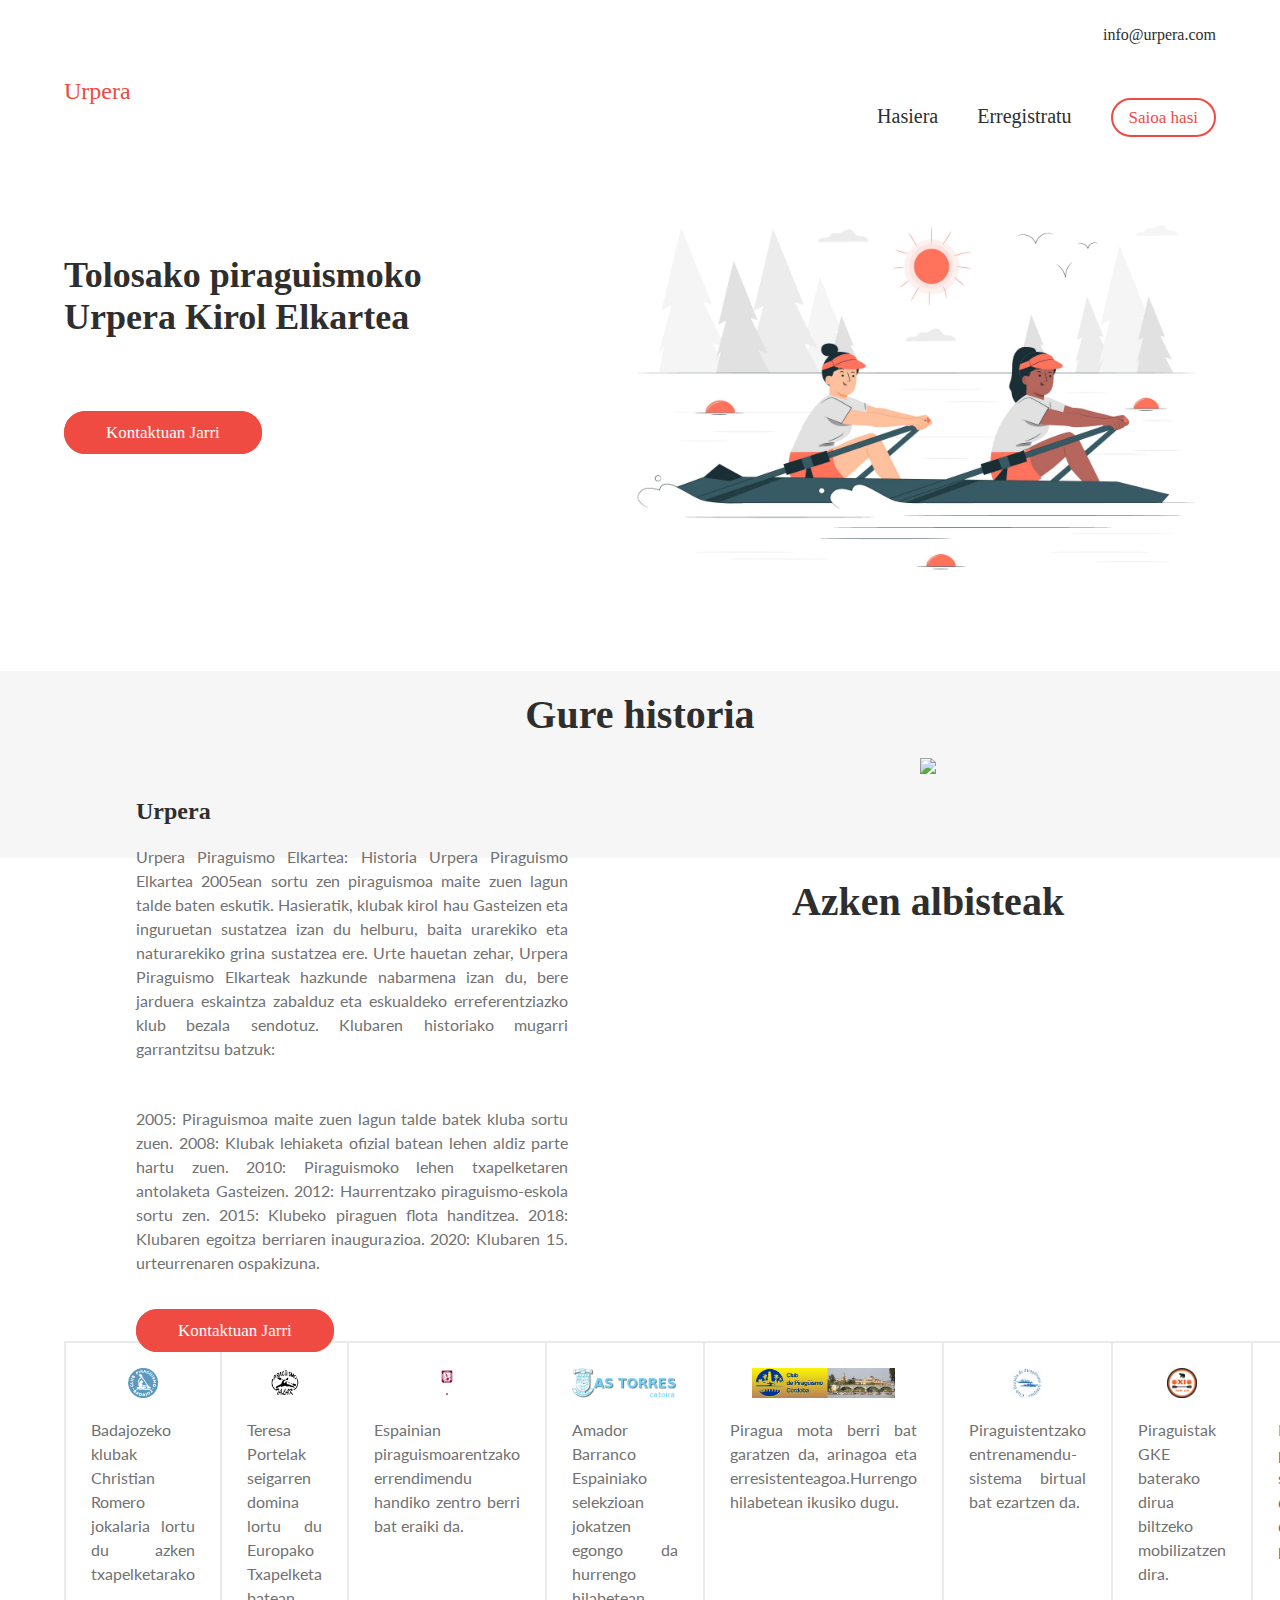
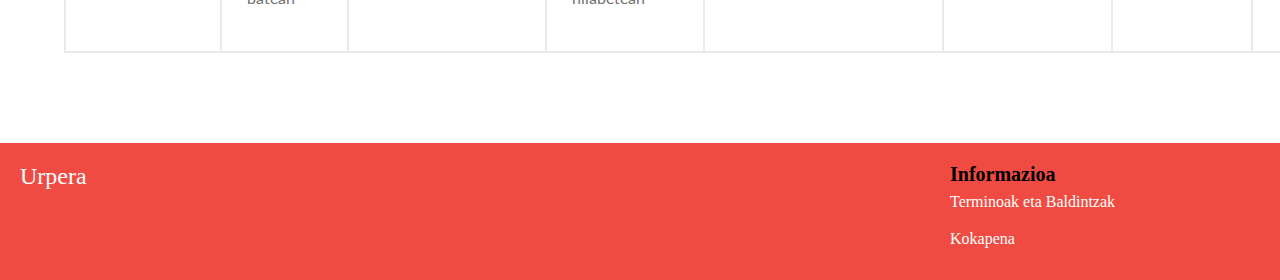
==== commit 14d14dbf: "Last" ====
--- a/index.html
+++ b/index.html
@@ -33,17 +33,15 @@
 
         <nav>
             <span class="logo">Urpera</span>
-            <div class="menu-btn-3" onclick="menuBtnFunction(this)">
+            <div class="menu-btn-3" onclick="toggleMenu(this)">
                 <span></span>
             </div>
-
+        
             <div class="mainMenu">
-
                 <a href="index.html"><span>Hasiera</span></a>
                 <a href="Erregistratu.php"><span>Erregistratu</span></a>
-                <a href="Login.php">Saioa hasi</a>
-
-            </div class="mainMenu">
+                <a href="Login.php"><span>Saioa hasi</span></a>
+            </div> 
         </nav>
     </header>
 
@@ -156,16 +154,13 @@
 
             </ul>
         </div>
-
-        <iframe
-            src="https://www.google.com/maps/embed?pb=!1m18!1m12!1m3!1d2910.882606135166!2d-2.0707710233670387!3d43.14899438489461!2m3!1f0!2f0!3f0!3m2!1i1024!2i768!4f13.1!3m3!1m2!1s0xd504b6900588037%3A0xbaa343d5f58fb872!2sTolosaldea%20Lanbide%20Heziketako%20Ikastetxe%20Integratua!5e0!3m2!1ses!2ses!4v1709019614006!5m2!1ses!2ses"
-            width="400" height="300" style="border:0;" allowfullscreen="" loading="lazy"
-            referrerpolicy="no-referrer-when-downgrade"></iframe>
+      
     </footer>
 
     <script src="https://ajax.googleapis.com/ajax/libs/jquery/3.4.1/jquery.min.js"></script>
     <script src="ScriptIT.js"></script>
     <script src="./script.js"></script>
+    <script src="skripta.js"></script>
 
 </body>
 
--- a/css/footermapa.css
+++ b/css/footermapa.css
@@ -1,38 +1,36 @@
 footer {
-    display: flex;
-    justify-content: space-between;
-    align-items: flex-start;
-    padding: 20px; /* Ajusta el relleno según sea necesario */
+  display: flex;
+  justify-content: space-between;
+  align-items: flex-start;
+  padding: 20px;
 }
 
 .logo {
-    font-size: 1.5em; /* Ajusta el tamaño del texto según sea necesario */
+  font-size: 1.5em;
 }
 
 .col-3 {
-    margin-left: 20px; /* Ajusta el margen entre las columnas según sea necesario */
+  margin-left: 20px;
 }
 
 .footer-cat {
-    font-weight: bold;
-    margin-bottom: 10px;
+  font-weight: bold;
+  margin-bottom: 10px;
 }
 
 .footer-cat-links {
-    list-style: none;
-    padding: 0;
-    margin: 0;
+  list-style: none;
+  padding: 0;
+  margin: 0;
 }
 
 .footer-cat-links li {
-    margin-bottom: 5px;
+  margin-bottom: 5px;
 }
 
-
-
 iframe {
-    width: 400px;
-    height: 300px;
-    border: 0;
-    margin-left: auto; /* Mueve el iframe a la derecha del contenedor */
+  width: 400px;
+  height: 300px;
+  border: 0;
+  margin-left: auto;
 }
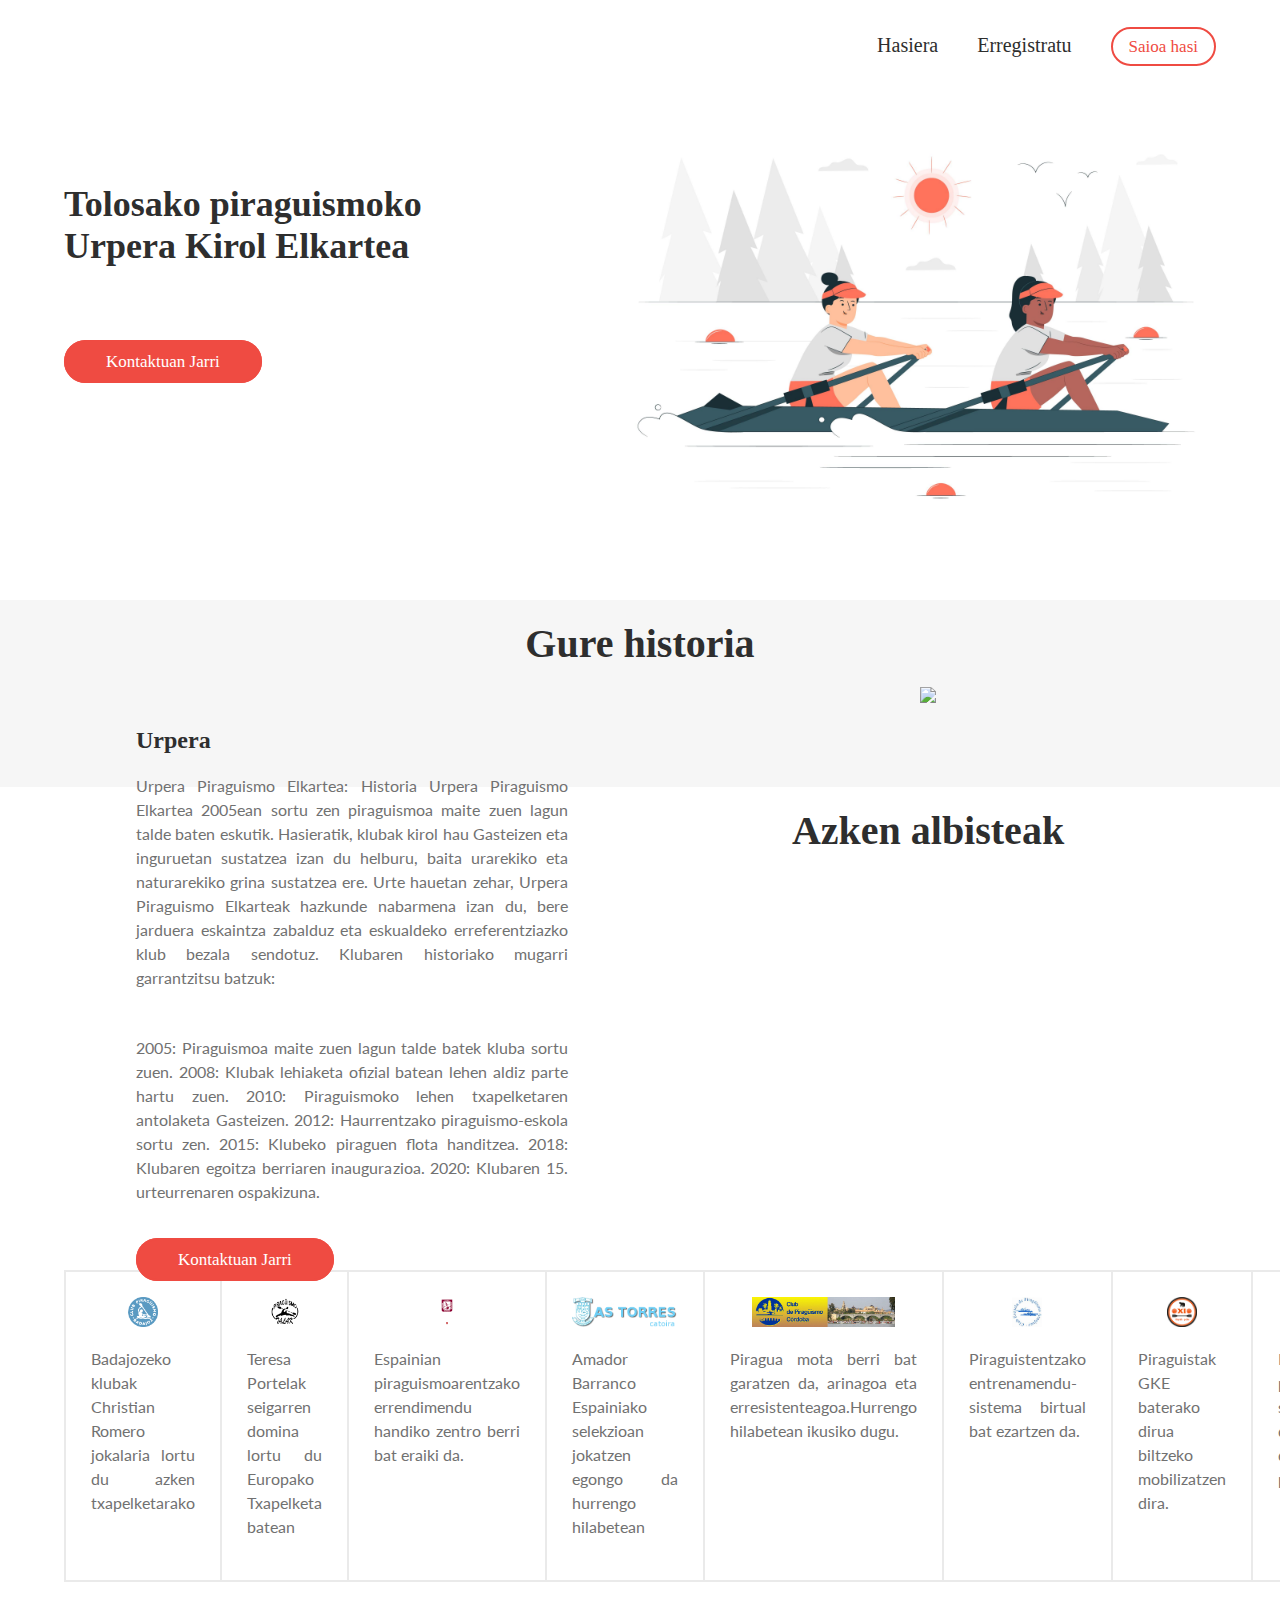
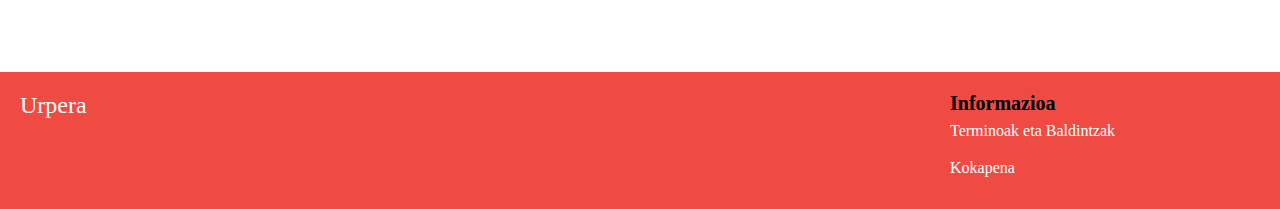
==== commit f2894360: "Last" ====
--- a/index.html
+++ b/index.html
@@ -6,6 +6,7 @@
     <meta charset="UTF-8">
     <title>Urpera Piraguismoa</title>
     <link rel="stylesheet" href="style.css">
+   
     <link rel="stylesheet" href="./css/footermapa.css">
 
 </head>
@@ -24,26 +25,17 @@
 
     </head>
 
-    <header id="topHeader">
-        <ul id="topInfo">
-
-            <li>info@urpera.com</li>
-
-        </ul>
-
+    <header id="topHeader" class="main-navbar">
         <nav>
-            <span class="logo">Urpera</span>
-            <div class="menu-btn-3" onclick="toggleMenu(this)">
-                <span></span>
-            </div>
-        
-            <div class="mainMenu">
-                <a href="index.html"><span>Hasiera</span></a>
-                <a href="Erregistratu.php"><span>Erregistratu</span></a>
-                <a href="Login.php"><span>Saioa hasi</span></a>
-            </div> 
+          <div class="mainMenu">
+            <div class="topnav" id="myTopnav">
+              <a href="index.html" class="active"><span>Hasiera</span></a>
+              <a href="Erregistratu.php" class="active"><span>Erregistratu</span></a>
+              <a href="Login.php" class="active"><span>Saioa hasi</span></a>
+            
+          </div>
         </nav>
-    </header>
+      </header>
 
     <section id="intro">
         <div id="intro-info">
@@ -154,7 +146,7 @@
 
             </ul>
         </div>
-      
+
     </footer>
 
     <script src="https://ajax.googleapis.com/ajax/libs/jquery/3.4.1/jquery.min.js"></script>
